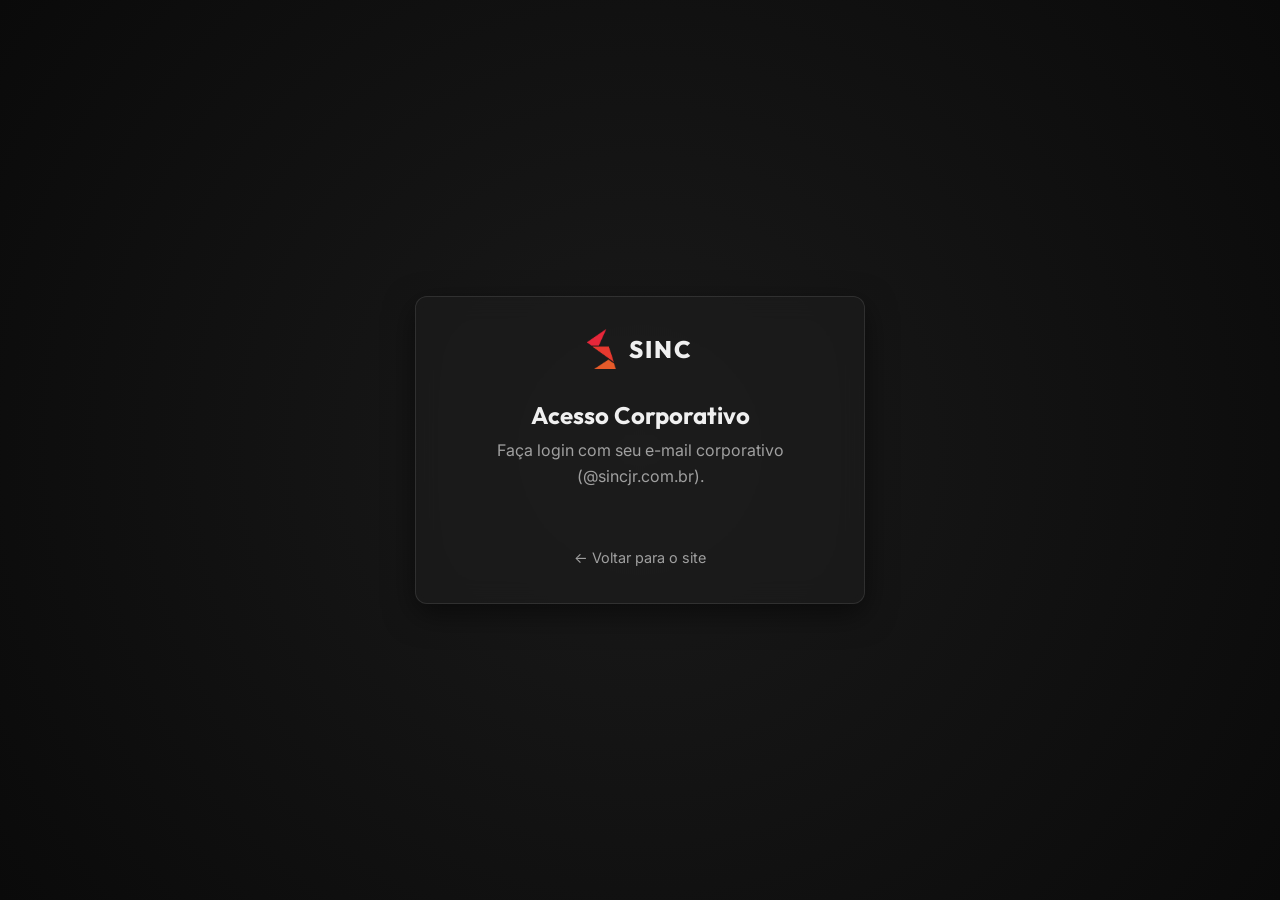
==== dashboard.html @ dfcb37e4 "Fix Tabela de horas" ====
<!DOCTYPE html>
<html lang="pt-BR">

<head>
    <meta charset="UTF-8">
    <meta name="viewport" content="width=device-width, initial-scale=1.0">
    <title>SINC - Portal Corporativo</title>

    <link rel="preconnect" href="https://fonts.googleapis.com">
    <link rel="preconnect" href="https://fonts.gstatic.com" crossorigin>
    <link
        href="https://fonts.googleapis.com/css2?family=Inter:wght@300;400;600;800&family=Outfit:wght@400;700&display=swap"
        rel="stylesheet">

    <link rel="stylesheet" href="style.css">
    <link rel="stylesheet" href="dashboard.css">
    <script src="https://accounts.google.com/gsi/client"></script>

    <!-- Favicon -->
    <link rel="icon" type="image/png" sizes="32x32" href="assets/favicon-32x32.png">
    <link rel="icon" type="image/png" sizes="16x16" href="assets/favicon-16x16.png">
    <link rel="apple-touch-icon" sizes="180x180" href="assets/apple-touch-icon.png">
</head>

<body>
    <!-- Login Overlay -->
    <div id="login-overlay" class="login-wrapper">
        <div class="glass-card login-card fade-in">
            <div class="logo-container mx-auto" style="justify-content: center; margin-bottom: 2rem;">
                <img src="assets/icone.png" alt="Logo SINC" class="logo-img"
                    onerror="this.src='https://via.placeholder.com/40'">
                <span class="logo-text">SINC</span>
            </div>
            <h2 class="text-center" style="margin-bottom: 0.5rem;">Acesso Corporativo</h2>
            <p class="text-center text-muted" style="margin-bottom: 2rem; color: var(--color-text-muted);">
                Faça login com seu e-mail corporativo (@sincjr.com.br).
            </p>

            <div class="login-buttons" style="display: flex; justify-content: center;">
                <!-- Container for Google Sign-In Button -->
                <div id="google-login-btn"></div>
            </div>
            <div id="login-error" class="login-error"
                style="display: none; color: #ff5f56; text-align: center; margin-top: 1rem;">
                Acesso restrito a e-mails @sincjr.com.br
            </div>

            <div class="return-link text-center" style="margin-top: 1.5rem;">
                <a href="index.html" style="color: var(--color-text-muted); font-size: 0.9rem;">← Voltar para o site</a>
            </div>
        </div>
    </div>

    <!-- Dashboard Content -->
    <div id="dashboard-content" class="dashboard-wrapper" style="display: none;">
        <!-- Header -->
        <header class="dash-header navbar scrolled" style="position: sticky; top: 0;">
            <div class="nav-container" style="max-width: 100%;">
                <div class="logo-container">
                    <span class="logo-text">SINC <span
                            style="color: var(--color-primary); font-weight: 300;">Workspace</span></span>
                </div>
                <div class="user-profile">
                    <span id="user-name" style="margin-right: 15px; font-weight: 500;">Usuário SINC</span>
                    <button id="logout-btn" class="btn-primary-outline"
                        style="padding: 0.4rem 1rem; font-size: 0.9rem;">Sair</button>
                </div>
            </div>
        </header>

        <!-- Main Grid -->
        <main class="dash-main container" style="max-width: 1400px; padding: 2rem;">
            <div class="dash-header-title" style="margin-bottom: 2rem;">
                <h2>Visão Geral</h2>
                <p class="text-muted">Acesso rápido às ferramentas corporativas.</p>
                <div class="divider"></div>
            </div>

            <!-- Top Layout: Calendar and Spreadsheet -->
            <div style="display: flex; gap: 2rem; margin-bottom: 2rem; flex-wrap: wrap;">
                
                <!-- Widget: Google Calendar -->
                <div class="widget-card slide-up" style="flex: 1; min-width: 300px;">
                    <div class="widget-header">
                        <h3>Agenda SINC</h3>
                    </div>
                    <div class="widget-body">
                        <!-- Iframe do Google Agenda reduzido -->
                        <iframe
                            src="https://calendar.google.com/calendar/embed?src=pt.brazilian%23holiday%40group.v.calendar.google.com&ctz=America%2FSao_Paulo"
                            style="border: 0; min-height: 400px;" width="100%" height="400" frameborder="0"
                            scrolling="no"></iframe>
                    </div>
                </div>

                <!-- Widget: Banco de Horas (Google Sheets) -->
                <div class="widget-card slide-up delay-1" style="flex: 2; min-width: 300px;">
                    <div class="widget-header">
                        <h3>Banco de Horas</h3>
                    </div>
                    <div class="widget-body" style="padding: 0;">
                        <!-- Editable Iframe -->
                        <iframe
                            src="https://docs.google.com/spreadsheets/d/1cJxP2gAjh94WthoNOPVzWhQ-OESwCH7k67aDqnLtfS0/edit?widget=true&headers=false"
                            style="border: 0; min-height: 400px; border-radius: 8px;" width="100%" height="400" frameborder="0"
                            scrolling="yes"></iframe>
                    </div>
                </div>

            </div>

            <!-- Bottom Layout -->
            <div class="dashboard-grid">

                <!-- Widget: Google Drive API -->
                <div class="widget-card slide-up delay-2" style="grid-column: 1 / -1;">
                    <div class="widget-header">
                        <div style="display: flex; align-items: center; gap: 10px;">
                            <button id="drive-back-btn" class="btn-secondary" style="display: none; padding: 0.3rem 0.6rem; font-size: 0.8rem;">← Voltar</button>
                            <h3>Arquivos Corporativos</h3>
                        </div>
                        <button id="auth-drive-btn" class="btn-primary" style="padding: 0.4rem 1rem; font-size: 0.9rem;">Sincronizar Drive</button>
                    </div>
                    <div class="widget-body" style="padding: 1.5rem;">
                        <div id="drive-files-container" class="drive-files-list">
                            <p class="text-muted text-center" style="margin-top: 2rem; margin-bottom: 2rem;">Clique em "Sincronizar Drive" para carregar os arquivos da pasta da SINC.</p>
                        </div>
                    </div>
                </div>
            </div>
        </main>
    </div>

    <!-- File Preview Modal -->
    <div id="file-preview-modal" class="modal-overlay" style="display: none;">
        <div class="modal-content glass-card">
            <div class="modal-header">
                <h3 id="modal-file-title">Visualização</h3>
                <button id="close-modal-btn" class="close-btn">&times;</button>
            </div>
            <div class="modal-body">
                <iframe id="file-preview-iframe" src="" frameborder="0" width="100%" height="100%" allow="autoplay"></iframe>
            </div>
        </div>
    </div>

    <script src="dashboard.js"></script>
</body>

</html>
---- style.css ----
:root {
    /* Color Palette */
    --color-bg: #0A0A0A;
    --color-surface: #141414;
    --color-surface-light: #1E1E1E;

    --color-primary: #ef5929;
    /* Brand Orange */
    --color-primary-hover: #b62532;
    --color-primary-light: rgba(239, 89, 41, 0.15);

    --color-gradient-1: #b62532;
    --color-gradient-2: #ef5929;
    --gradient-brand: linear-gradient(135deg, var(--color-gradient-1), var(--color-gradient-2));


    --color-text: #F0F0F0;
    --color-text-muted: #A0A0A0;

    /* Typography */
    --font-heading: 'Outfit', sans-serif;
    --font-body: 'Inter', sans-serif;

    /* Transitions */
    --transition-fast: 0.2s ease;
    --transition-normal: 0.3s ease;
    --transition-slow: 0.5s ease;
}

* {
    margin: 0;
    padding: 0;
    box-sizing: border-box;
}

html {
    scroll-behavior: smooth;
}

body {
    font-family: var(--font-body);
    background-color: var(--color-bg);
    color: var(--color-text);
    line-height: 1.6;
    overflow-x: hidden;
}

/* Typography Utilities */
h1,
h2,
h3,
h4 {
    font-family: var(--font-heading);
    font-weight: 700;
    line-height: 1.2;
}

a {
    text-decoration: none;
    color: inherit;
    transition: color var(--transition-fast);
}

.container {
    max-width: 1200px;
    margin: 0 auto;
    padding: 0 2rem;
}

.section-padding {
    padding: 6rem 0;
}

.text-center {
    text-align: center;
}

.mx-auto {
    margin-left: auto;
    margin-right: auto;
}

.w-100 {
    width: 100%;
}

/* Buttons */
.btn-primary,
.btn-secondary,
.btn-primary-outline {
    display: inline-block;
    padding: 0.8rem 1.8rem;
    border-radius: 4px;
    font-weight: 600;
    cursor: pointer;
    transition: all var(--transition-normal);
    text-align: center;
    border: none;
    font-size: 1rem;
    font-family: var(--font-body);
}

.btn-primary {
    background-color: var(--color-primary);
    color: #fff;
    box-shadow: 0 4px 15px rgba(230, 91, 42, 0.3);
}

.btn-primary:hover {
    background-color: var(--color-primary-hover);
    box-shadow: 0 6px 20px rgba(230, 91, 42, 0.5);
    transform: translateY(-2px);
}

.btn-primary-outline {
    background-color: transparent;
    color: var(--color-primary);
    border: 1px solid var(--color-primary);
}

.btn-primary-outline:hover {
    background-color: var(--color-primary);
    color: #fff;
}

.btn-secondary {
    background-color: var(--color-surface-light);
    color: var(--color-text);
}

.btn-secondary:hover {
    background-color: #2A2A2A;
    transform: translateY(-2px);
}

/* Navbar */
.navbar {
    position: fixed;
    top: 0;
    width: 100%;
    z-index: 1000;
    padding: 1rem 0;
    transition: all var(--transition-normal);
}

.navbar.scrolled {
    background: rgba(10, 10, 10, 0.85);
    backdrop-filter: blur(10px);
    -webkit-backdrop-filter: blur(10px);
    border-bottom: 1px solid rgba(255, 255, 255, 0.05);
    padding: 0.8rem 0;
}

.nav-container {
    max-width: 1200px;
    margin: 0 auto;
    padding: 0 2rem;
    display: flex;
    justify-content: space-between;
    align-items: center;
}

.logo-container {
    display: flex;
    align-items: center;
    gap: 0.8rem;
}

.logo-img {
    height: 40px;
    width: auto;
}

.logo-text {
    font-family: var(--font-heading);
    font-size: 1.5rem;
    font-weight: 800;
    letter-spacing: 2px;
    color: var(--color-text);
}

.nav-links {
    display: flex;
    gap: 2rem;
    align-items: center;
}

.nav-links a:not(.btn-primary-outline) {
    font-weight: 500;
    position: relative;
}

.nav-links a:not(.btn-primary-outline)::after {
    content: '';
    position: absolute;
    width: 0;
    height: 2px;
    bottom: -4px;
    left: 0;
    background-color: var(--color-primary);
    transition: width var(--transition-normal);
}

.nav-links a:not(.btn-primary-outline):hover::after {
    width: 100%;
}

.menu-toggle {
    display: none;
    flex-direction: column;
    gap: 5px;
    cursor: pointer;
}

.menu-toggle .bar {
    width: 25px;
    height: 2px;
    background-color: var(--color-text);
    transition: all var(--transition-fast);
}

/* Hero Section */
.hero {
    height: 100vh;
    min-height: 600px;
    display: flex;
    align-items: center;
    position: relative;
    background: var(--gradient-brand);
    overflow: hidden;
}

.hero-overlay {
    position: absolute;
    inset: 0;
    background: linear-gradient(to right, rgba(10, 10, 10, 0.95) 0%, rgba(10, 10, 10, 0.4) 100%),
        radial-gradient(circle at 70% 30%, rgba(239, 89, 41, 0.3) 0%, transparent 50%);
    z-index: 1;
}


.hero-content {
    position: relative;
    z-index: 2;
    max-width: 800px;
    padding: 0 2rem;
    margin-left: max(2rem, calc((100% - 1200px) / 2));
}

.hero h1 {
    font-size: 4.5rem;
    margin-bottom: 1rem;
}

.hero h1 span {
    color: var(--color-primary);
}

.hero p {
    font-size: 1.2rem;
    color: var(--color-text-muted);
    margin-bottom: 2.5rem;
    max-width: 600px;
}

.hero-buttons {
    display: flex;
    gap: 1rem;
}

/* Sections General */
.section-title {
    margin-bottom: 4rem;
}

.section-title h2 {
    font-size: 2.5rem;
    margin-bottom: 1rem;
}

.divider {
    height: 3px;
    width: 60px;
    background-color: var(--color-primary);
    border-radius: 2px;
}

.section-subtitle {
    color: var(--color-text-muted);
    margin-top: 1rem;
}

/* About Section */
.about-grid {
    display: grid;
    grid-template-columns: 1fr 1fr;
    gap: 4rem;
    align-items: center;
}

.about-text h3 {
    font-size: 1.8rem;
    margin-bottom: 1.5rem;
    color: var(--color-primary);
}

.about-text p {
    margin-bottom: 1.2rem;
    color: var(--color-text-muted);
}

.features-list {
    list-style: none;
    margin-top: 2rem;
}

.features-list li {
    position: relative;
    padding-left: 2rem;
    margin-bottom: 1rem;
    font-weight: 500;
}

.features-list li::before {
    content: '→';
    position: absolute;
    left: 0;
    color: var(--color-primary);
}

.glass-card {
    background: rgba(30, 30, 30, 0.5);
    backdrop-filter: blur(12px);
    border: 1px solid rgba(255, 255, 255, 0.1);
    border-radius: 12px;
    padding: 2rem;
    box-shadow: 0 10px 30px rgba(0, 0, 0, 0.5);
}

.mockup-card {
    position: relative;
    overflow: hidden;
    transform: perspective(1000px) rotateY(-5deg) rotateX(5deg);
    transition: transform var(--transition-slow);
}

.mockup-card:hover {
    transform: perspective(1000px) rotateY(0) rotateX(0);
}

.mockup-header {
    display: flex;
    gap: 8px;
    margin-bottom: 1.5rem;
}

.dot {
    width: 12px;
    height: 12px;
    border-radius: 50%;
}

.dot.red {
    background-color: #ff5f56;
}

.dot.yellow {
    background-color: #ffbd2e;
}

.dot.green {
    background-color: #27c93f;
}

.mockup-body h4 {
    margin-bottom: 1rem;
}

.mockup-line {
    height: 8px;
    background-color: var(--color-surface-light);
    border-radius: 4px;
    margin-bottom: 10px;
    width: 100%;
}

.mockup-line.short {
    width: 60%;
    margin-bottom: 2rem;
}

.mockup-stats {
    display: flex;
    gap: 1rem;
}

.stat-box {
    flex: 1;
    height: 80px;
    background-color: var(--color-surface-light);
    border-radius: 8px;
}

.stat-box.highlight {
    background-color: var(--color-primary-light);
    border: 1px solid var(--color-primary);
}

/* Services Section */
.services-section {
    background-color: var(--color-surface);
}

.services-grid {
    display: grid;
    grid-template-columns: repeat(auto-fit, minmax(300px, 1fr));
    gap: 2rem;
}

.service-card {
    background-color: var(--color-bg);
    padding: 3rem 2rem;
    border-radius: 8px;
    border: 1px solid rgba(255, 255, 255, 0.05);
    transition: all var(--transition-normal);
    position: relative;
    overflow: hidden;
}

.service-card::before {
    content: '';
    position: absolute;
    top: 0;
    left: 0;
    width: 100%;
    height: 3px;
    background-color: var(--color-primary);
    transform: scaleX(0);
    transform-origin: left;
    transition: transform var(--transition-normal);
}

.service-card:hover {
    transform: translateY(-10px);
    box-shadow: 0 10px 30px rgba(0, 0, 0, 0.3);
    border-color: rgba(230, 91, 42, 0.3);
}

.service-card:hover::before {
    transform: scaleX(1);
}

.service-icon {
    font-size: 2.5rem;
    color: var(--color-primary);
    margin-bottom: 1.5rem;
}

.service-card h3 {
    margin-bottom: 1rem;
}

.service-card p {
    color: var(--color-text-muted);
}

/* Members Section */
.members-section {
    background-color: var(--color-bg);
}

.members-grid {
    display: grid;
    grid-template-columns: repeat(auto-fill, minmax(260px, 1fr));
    gap: 2rem;
    padding: 1rem 0;
}

.member-card {
    background: var(--color-surface);
    border: 1px solid rgba(255, 255, 255, 0.05);
    border-radius: 12px;
    padding: 2.5rem 2rem;
    text-align: center;
    transition: all var(--transition-normal);
}

.member-card:hover {
    transform: translateY(-10px);
    border-color: rgba(230, 91, 42, 0.3);
    box-shadow: 0 10px 30px rgba(0, 0, 0, 0.3);
}

.member-photo-container {
    width: 140px;
    height: 140px;
    margin: 0 auto 1.5rem;
    border-radius: 50%;
    padding: 5px;
    border: 2px solid var(--color-primary-light);
    overflow: hidden;
    display: flex;
    align-items: center;
    justify-content: center;
}

.member-photo-container img {
    width: 100%;
    height: 100%;
    object-fit: cover;
    border-radius: 50%;
}


.member-photo-placeholder {
    width: 100%;
    height: 100%;
    background: var(--color-surface-light);
    border-radius: 50%;
    display: flex;
    align-items: center;
    justify-content: center;
    color: var(--color-text-muted);
    font-size: 1.5rem;
    font-weight: 700;
}

.member-info h3 {
    font-size: 1.25rem;
    margin-bottom: 0.25rem;
    font-family: var(--font-heading);
}

.member-role {
    color: var(--color-primary);
    font-size: 0.9rem;
    font-weight: 600;
    margin-bottom: 1.2rem;
}

.social-tag {
    font-size: 0.75rem;
    padding: 0.3rem 0.8rem;
    background: var(--color-primary-light);
    color: var(--color-primary);
    border-radius: 20px;
    font-weight: 700;
    text-transform: uppercase;
}

/* Contact Section */

.contact-grid {
    display: grid;
    grid-template-columns: 1fr 1fr;
    gap: 4rem;
}

.contact-info h2 {
    font-size: 2.5rem;
    margin-bottom: 1rem;
}

.contact-info p {
    color: var(--color-text-muted);
    margin-bottom: 2rem;
}

.info-item {
    margin-bottom: 1rem;
    font-size: 1.1rem;
}

.info-item strong {
    color: var(--color-primary);
}

.contact-form {
    background-color: var(--color-surface);
    padding: 2.5rem;
    border-radius: 8px;
}

.form-group {
    margin-bottom: 1.5rem;
}

.form-group label {
    display: block;
    margin-bottom: 0.5rem;
    font-weight: 500;
}

.form-group input,
.form-group textarea {
    width: 100%;
    padding: 0.8rem;
    background-color: var(--color-bg);
    border: 1px solid rgba(255, 255, 255, 0.1);
    border-radius: 4px;
    color: var(--color-text);
    font-family: var(--font-body);
    transition: border-color var(--transition-fast);
}

.form-group input:focus,
.form-group textarea:focus {
    outline: none;
    border-color: var(--color-primary);
}

/* Footer */
footer {
    background-color: var(--color-surface);
    padding: 4rem 0 2rem;
    border-top: 1px solid rgba(255, 255, 255, 0.05);
}

.footer-content {
    display: flex;
    justify-content: space-between;
    align-items: center;
    margin-bottom: 3rem;
    flex-wrap: wrap;
    gap: 2rem;
}

.footer-brand p {
    color: var(--color-text-muted);
    margin-top: 0.5rem;
}

.footer-links {
    display: flex;
    gap: 2rem;
}

.footer-links a:hover {
    color: var(--color-primary);
}

.footer-bottom {
    text-align: center;
    padding-top: 2rem;
    border-top: 1px solid rgba(255, 255, 255, 0.05);
    color: var(--color-text-muted);
    font-size: 0.9rem;
}

/* Animations */
.fade-in {
    opacity: 0;
    animation: fadeIn 1s ease forwards;
}

.slide-up {
    opacity: 0;
    transform: translateY(30px);
    transition: opacity 0.8s ease, transform 0.8s ease;
}

.slide-up.visible {
    opacity: 1;
    transform: translateY(0);
}

.delay-1 {
    animation-delay: 0.2s;
    transition-delay: 0.2s;
}

.delay-2 {
    animation-delay: 0.4s;
    transition-delay: 0.4s;
}

@keyframes fadeIn {
    from {
        opacity: 0;
    }

    to {
        opacity: 1;
    }
}

/* Responsive Design */
@media (max-width: 992px) {
    .hero h1 {
        font-size: 3.5rem;
    }

    .about-grid,
    .contact-grid {
        grid-template-columns: 1fr;
    }

    .mockup-card {
        max-width: 500px;
        margin: 0 auto;
    }
}

@media (max-width: 768px) {
    .menu-toggle {
        display: flex;
    }

    .nav-links {
        position: fixed;
        top: 70px;
        left: -100%;
        width: 100%;
        height: calc(100vh - 70px);
        background-color: var(--color-surface);
        flex-direction: column;
        justify-content: center;
        transition: left var(--transition-normal);
    }

    .nav-links.active {
        left: 0;
    }

    .hero h1 {
        font-size: 2.8rem;
    }

    .hero p {
        font-size: 1rem;
    }

    .hero-buttons {
        flex-direction: column;
    }

    .section-title h2 {
        font-size: 2rem;
    }

    .footer-content {
        flex-direction: column;
        text-align: center;
    }
}
---- dashboard.css ----
/* Dashboard Layout */
.dashboard-wrapper {
    min-height: 100vh;
    background-color: var(--color-bg);
}

.dash-header {
    background: rgba(10, 10, 10, 0.85);
    backdrop-filter: blur(10px);
    border-bottom: 1px solid rgba(255, 255, 255, 0.05);
}

.dashboard-grid {
    display: grid;
    grid-template-columns: repeat(auto-fit, minmax(300px, 1fr));
    gap: 2rem;
}

.widget-card {
    background-color: var(--color-surface);
    border-radius: 12px;
    border: 1px solid rgba(255, 255, 255, 0.05);
    overflow: hidden;
    transition: transform var(--transition-normal);
}

.widget-card:hover {
    border-color: rgba(230, 91, 42, 0.2);
}

.widget-header {
    padding: 1.5rem;
    border-bottom: 1px solid rgba(255, 255, 255, 0.05);
    display: flex;
    justify-content: space-between;
    align-items: center;
}

.widget-header h3 {
    font-size: 1.1rem;
    color: var(--color-text);
}

.widget-body {
    padding: 0;
    min-height: 200px;
}

.text-muted {
    color: var(--color-text-muted);
}

.login-wrapper {
    height: 100vh;
    display: flex;
    align-items: center;
    justify-content: center;
    background: radial-gradient(circle at center, #1a1a1a 0%, #0a0a0a 100%);
    padding: 2rem;
}

.login-card {
    max-width: 450px;
    width: 100%;
}

.hidden {
    opacity: 0;
    transition: opacity 0.5s ease;
}

.login-error {
    background: rgba(255, 95, 86, 0.1);
    padding: 0.8rem;
    border-radius: 4px;
    border: 1px solid rgba(255, 95, 86, 0.3);
}

/* Drive Files List */
.drive-files-list {
    display: flex;
    flex-direction: column;
    gap: 10px;
}

.drive-file-item {
    display: flex;
    align-items: center;
    padding: 1rem;
    background: rgba(255, 255, 255, 0.02);
    border: 1px solid rgba(255, 255, 255, 0.05);
    border-radius: 8px;
    text-decoration: none;
    transition: all var(--transition-fast);
}

.drive-file-item:hover {
    background: rgba(230, 91, 42, 0.05);
    border-color: rgba(230, 91, 42, 0.3);
    transform: translateX(5px);
}

.file-icon {
    width: 24px;
    height: 24px;
    margin-right: 15px;
    flex-shrink: 0;
}

.file-name {
    color: var(--color-text);
    font-size: 0.95rem;
    font-weight: 500;
    white-space: nowrap;
    overflow: hidden;
    text-overflow: ellipsis;
}

/* Modal Overlay */
.modal-overlay {
    position: fixed;
    top: 0;
    left: 0;
    width: 100vw;
    height: 100vh;
    background: rgba(0, 0, 0, 0.8);
    backdrop-filter: blur(5px);
    z-index: 2000;
    display: flex;
    justify-content: center;
    align-items: center;
    padding: 2rem;
}

.modal-content {
    width: 100%;
    max-width: 900px;
    height: 85vh;
    display: flex;
    flex-direction: column;
}

.modal-header {
    display: flex;
    justify-content: space-between;
    align-items: center;
    padding: 1rem 1.5rem;
    border-bottom: 1px solid rgba(255, 255, 255, 0.1);
}

.modal-header h3 {
    margin: 0;
    font-size: 1.2rem;
    color: var(--color-text);
}

.close-btn {
    background: transparent;
    border: none;
    color: var(--color-text-muted);
    font-size: 1.8rem;
    cursor: pointer;
    transition: color var(--transition-fast);
}

.close-btn:hover {
    color: #ff5f56;
}

.modal-body {
    flex: 1;
    background: #fff; /* white for document preview contrast */
    border-radius: 0 0 12px 12px;
    overflow: hidden;
}
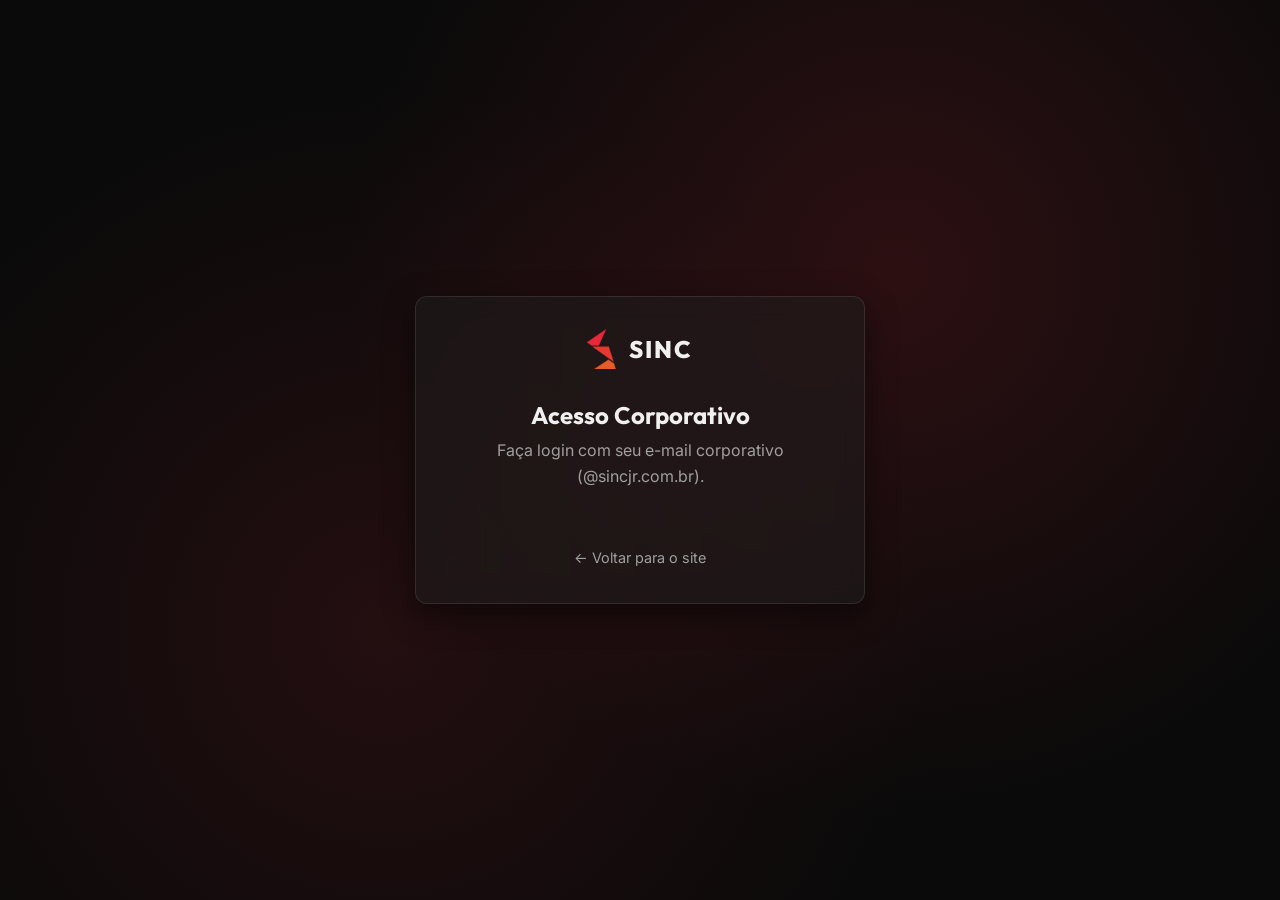
==== commit 268f1d53: "dashboard fix v1" ====
--- a/dashboard.html
+++ b/dashboard.html
@@ -58,10 +58,13 @@
             <div class="nav-container" style="max-width: 100%;">
                 <div class="logo-container">
                     <span class="logo-text">SINC <span
-                            style="color: var(--color-primary); font-weight: 300;">Workspace</span></span>
+                            style="color: var(--color-primary); font-weight: 300;">Dashboard</span></span>
                 </div>
-                <div class="user-profile">
-                    <span id="user-name" style="margin-right: 15px; font-weight: 500;">Usuário SINC</span>
+                <div class="user-profile" style="display: flex; align-items: center; gap: 1rem;">
+                    <a href="index.html" class="btn-primary-outline" style="padding: 0.4rem 1rem; font-size: 0.9rem; text-decoration: none; border-color: rgba(255,255,255,0.2); color: var(--color-text);">← Voltar ao Site</a>
+                    <span id="user-name"
+                        style="font-weight: 500; text-align: right; line-height: 1.2;">Usuário
+                        SINC</span>
                     <button id="logout-btn" class="btn-primary-outline"
                         style="padding: 0.4rem 1rem; font-size: 0.9rem;">Sair</button>
                 </div>
@@ -71,39 +74,51 @@
         <!-- Main Grid -->
         <main class="dash-main container" style="max-width: 1400px; padding: 2rem;">
             <div class="dash-header-title" style="margin-bottom: 2rem;">
-                <h2>Visão Geral</h2>
-                <p class="text-muted">Acesso rápido às ferramentas corporativas.</p>
+                <h2>Ferramentas SINC</h2>
+                <p class="text-muted">Acesso rápido às ferramentas da sinc.</p>
                 <div class="divider"></div>
             </div>
 
             <!-- Top Layout: Calendar and Spreadsheet -->
             <div style="display: flex; gap: 2rem; margin-bottom: 2rem; flex-wrap: wrap;">
-                
+
                 <!-- Widget: Google Calendar -->
                 <div class="widget-card slide-up" style="flex: 1; min-width: 300px;">
                     <div class="widget-header">
-                        <h3>Agenda SINC</h3>
+                        <h3>Calendário</h3>
                     </div>
                     <div class="widget-body">
                         <!-- Iframe do Google Agenda reduzido -->
                         <iframe
-                            src="https://calendar.google.com/calendar/embed?src=pt.brazilian%23holiday%40group.v.calendar.google.com&ctz=America%2FSao_Paulo"
-                            style="border: 0; min-height: 400px;" width="100%" height="400" frameborder="0"
-                            scrolling="no"></iframe>
+                            src="https://calendar.google.com/calendar/embed?height=400&wkst=1&ctz=America%2FSao_Paulo&showPrint=0&title=Agenda%20SINC&showTz=0&src=Y19jZjg5NWYxMjhmNjE2YzZkODA1NWQ3MDk4ZTg1NjM0MDIwMmM0NThjMWQ1MjcxNTE1ZmIwNWNiN2FhMjY4OGNiQGdyb3VwLmNhbGVuZGFyLmdvb2dsZS5jb20&color=%23d50000"
+                            style="border: 0; min-height: 400px; border-radius: 8px;" width="100%" height="400"
+                            frameborder="0" scrolling="no"></iframe>
                     </div>
                 </div>
 
                 <!-- Widget: Banco de Horas (Google Sheets) -->
                 <div class="widget-card slide-up delay-1" style="flex: 2; min-width: 300px;">
-                    <div class="widget-header">
-                        <h3>Banco de Horas</h3>
+                    <div class="widget-header"
+                        style="display: flex; justify-content: space-between; align-items: center;">
+                        <h3>Planilha de Horas</h3>
+                        <a href="https://docs.google.com/spreadsheets/d/1cJxP2gAjh94WthoNOPVzWhQ-OESwCH7k67aDqnLtfS0/edit"
+                            target="_blank" class="btn-primary-outline"
+                            style="padding: 0.3rem 0.8rem; font-size: 0.8rem; text-decoration: none; display: flex; align-items: center; gap: 5px;">
+                            <svg viewBox="0 0 24 24" width="14" height="14" stroke="currentColor" stroke-width="2"
+                                fill="none" stroke-linecap="round" stroke-linejoin="round">
+                                <path d="M18 13v6a2 2 0 0 1-2 2H5a2 2 0 0 1-2-2V8a2 2 0 0 1 2-2h6"></path>
+                                <polyline points="15 3 21 3 21 9"></polyline>
+                                <line x1="10" y1="14" x2="21" y2="3"></line>
+                            </svg>
+                            Abrir Planilha
+                        </a>
                     </div>
-                    <div class="widget-body" style="padding: 0;">
-                        <!-- Editable Iframe -->
+                    <div class="widget-body" style="padding: 0;" id="sheet-widget-body">
+                        <!-- Editable Iframe (Forced Dark Mode via CSS Filter) -->
                         <iframe
                             src="https://docs.google.com/spreadsheets/d/1cJxP2gAjh94WthoNOPVzWhQ-OESwCH7k67aDqnLtfS0/edit?widget=true&headers=false"
-                            style="border: 0; min-height: 400px; border-radius: 8px;" width="100%" height="400" frameborder="0"
-                            scrolling="yes"></iframe>
+                            style="border: 0; min-height: 400px; border-radius: 8px; filter: invert(0.9) hue-rotate(180deg) contrast(1.1);"
+                            width="100%" height="400" frameborder="0" scrolling="yes"></iframe>
                     </div>
                 </div>
 
@@ -116,14 +131,31 @@
                 <div class="widget-card slide-up delay-2" style="grid-column: 1 / -1;">
                     <div class="widget-header">
                         <div style="display: flex; align-items: center; gap: 10px;">
-                            <button id="drive-back-btn" class="btn-secondary" style="display: none; padding: 0.3rem 0.6rem; font-size: 0.8rem;">← Voltar</button>
-                            <h3>Arquivos Corporativos</h3>
+                            <button id="drive-back-btn" class="btn-secondary"
+                                style="display: none; padding: 0.3rem 0.6rem; font-size: 0.8rem;">← Voltar</button>
+                            <h3>Google Drive</h3>
                         </div>
-                        <button id="auth-drive-btn" class="btn-primary" style="padding: 0.4rem 1rem; font-size: 0.9rem;">Sincronizar Drive</button>
+                        <button id="auth-drive-btn" class="btn-primary"
+                            style="padding: 0.4rem 1rem; font-size: 0.9rem;">Sincronizar Drive</button>
                     </div>
                     <div class="widget-body" style="padding: 1.5rem;">
                         <div id="drive-files-container" class="drive-files-list">
-                            <p class="text-muted text-center" style="margin-top: 2rem; margin-bottom: 2rem;">Clique em "Sincronizar Drive" para carregar os arquivos da pasta da SINC.</p>
+                            <p class="text-muted text-center" style="margin-top: 2rem; margin-bottom: 2rem;">Clique em
+                                "Sincronizar Drive" para carregar os arquivos da pasta da SINC.</p>
+                        </div>
+                        <div
+                            style="display: flex; justify-content: flex-end; margin-top: 15px; padding-top: 15px; border-top: 1px solid rgba(255,255,255,0.05);">
+                            <a href="https://drive.google.com/drive/folders/0B_pfgOzEMjWhWUh6ZFVLMnFlTDg"
+                                target="_blank" class="btn-primary-outline"
+                                style="padding: 0.3rem 0.8rem; font-size: 0.8rem; text-decoration: none; display: flex; align-items: center; gap: 5px;">
+                                <svg viewBox="0 0 24 24" width="14" height="14" stroke="currentColor" stroke-width="2"
+                                    fill="none" stroke-linecap="round" stroke-linejoin="round">
+                                    <path d="M18 13v6a2 2 0 0 1-2 2H5a2 2 0 0 1-2-2V8a2 2 0 0 1 2-2h6"></path>
+                                    <polyline points="15 3 21 3 21 9"></polyline>
+                                    <line x1="10" y1="14" x2="21" y2="3"></line>
+                                </svg>
+                                Abrir Drive
+                            </a>
                         </div>
                     </div>
                 </div>
@@ -139,7 +171,8 @@
                 <button id="close-modal-btn" class="close-btn">&times;</button>
             </div>
             <div class="modal-body">
-                <iframe id="file-preview-iframe" src="" frameborder="0" width="100%" height="100%" allow="autoplay"></iframe>
+                <iframe id="file-preview-iframe" src="" frameborder="0" width="100%" height="100%"
+                    allow="autoplay"></iframe>
             </div>
         </div>
     </div>
--- a/style.css
+++ b/style.css
@@ -4,13 +4,13 @@
     --color-surface: #141414;
     --color-surface-light: #1E1E1E;
 
-    --color-primary: #ef5929;
-    /* Brand Orange */
-    --color-primary-hover: #b62532;
-    --color-primary-light: rgba(239, 89, 41, 0.15);
+    --color-primary: #b62532;
+    /* Brand Red */
+    --color-primary-hover: #8c1b25;
+    --color-primary-light: rgba(182, 37, 50, 0.15);
 
     --color-gradient-1: #b62532;
-    --color-gradient-2: #ef5929;
+    --color-gradient-2: #8c1b25;
     --gradient-brand: linear-gradient(135deg, var(--color-gradient-1), var(--color-gradient-2));
 
 
@@ -103,12 +103,12 @@
 .btn-primary {
     background-color: var(--color-primary);
     color: #fff;
-    box-shadow: 0 4px 15px rgba(230, 91, 42, 0.3);
+    box-shadow: 0 4px 15px rgba(182, 37, 50, 0.3);
 }
 
 .btn-primary:hover {
     background-color: var(--color-primary-hover);
-    box-shadow: 0 6px 20px rgba(230, 91, 42, 0.5);
+    box-shadow: 0 6px 20px rgba(182, 37, 50, 0.5);
     transform: translateY(-2px);
 }
 
@@ -234,7 +234,7 @@
     position: absolute;
     inset: 0;
     background: linear-gradient(to right, rgba(10, 10, 10, 0.95) 0%, rgba(10, 10, 10, 0.4) 100%),
-        radial-gradient(circle at 70% 30%, rgba(239, 89, 41, 0.3) 0%, transparent 50%);
+        radial-gradient(circle at 70% 30%, rgba(182, 37, 50, 0.3) 0%, transparent 50%);
     z-index: 1;
 }
 
@@ -443,7 +443,7 @@
 .service-card:hover {
     transform: translateY(-10px);
     box-shadow: 0 10px 30px rgba(0, 0, 0, 0.3);
-    border-color: rgba(230, 91, 42, 0.3);
+    border-color: rgba(182, 37, 50, 0.3);
 }
 
 .service-card:hover::before {
@@ -470,13 +470,16 @@
 }
 
 .members-grid {
-    display: grid;
-    grid-template-columns: repeat(auto-fill, minmax(260px, 1fr));
+    display: flex;
+    flex-wrap: wrap;
+    justify-content: center;
     gap: 2rem;
     padding: 1rem 0;
 }
 
 .member-card {
+    flex: 0 1 240px;
+    width: 100%;
     background: var(--color-surface);
     border: 1px solid rgba(255, 255, 255, 0.05);
     border-radius: 12px;
@@ -487,8 +490,24 @@
 
 .member-card:hover {
     transform: translateY(-10px);
-    border-color: rgba(230, 91, 42, 0.3);
+    border-color: rgba(182, 37, 50, 0.3);
     box-shadow: 0 10px 30px rgba(0, 0, 0, 0.3);
+}
+
+.member-photo-link {
+    display: block;
+    cursor: pointer;
+    text-decoration: none;
+}
+
+.member-photo-link .member-photo-container {
+    transition: transform var(--transition-fast), border-color var(--transition-fast), box-shadow var(--transition-fast);
+}
+
+.member-photo-link:hover .member-photo-container {
+    transform: scale(1.08);
+    border-color: var(--color-primary);
+    box-shadow: 0 0 20px var(--color-primary-light);
 }
 
 .member-photo-container {
--- a/dashboard.css
+++ b/dashboard.css
@@ -2,6 +2,9 @@
 .dashboard-wrapper {
     min-height: 100vh;
     background-color: var(--color-bg);
+    background-image: 
+        radial-gradient(circle at 30% 70%, rgba(182, 37, 50, 0.15) 0%, transparent 50%),
+        radial-gradient(circle at 70% 30%, rgba(182, 37, 50, 0.2) 0%, transparent 50%);
 }
 
 .dash-header {
@@ -25,7 +28,7 @@
 }
 
 .widget-card:hover {
-    border-color: rgba(230, 91, 42, 0.2);
+    border-color: rgba(182, 37, 50, 0.3);
 }
 
 .widget-header {
@@ -55,7 +58,10 @@
     display: flex;
     align-items: center;
     justify-content: center;
-    background: radial-gradient(circle at center, #1a1a1a 0%, #0a0a0a 100%);
+    background-color: var(--color-bg);
+    background-image: 
+        radial-gradient(circle at 30% 70%, rgba(182, 37, 50, 0.15) 0%, transparent 50%),
+        radial-gradient(circle at 70% 30%, rgba(182, 37, 50, 0.2) 0%, transparent 50%);
     padding: 2rem;
 }
 
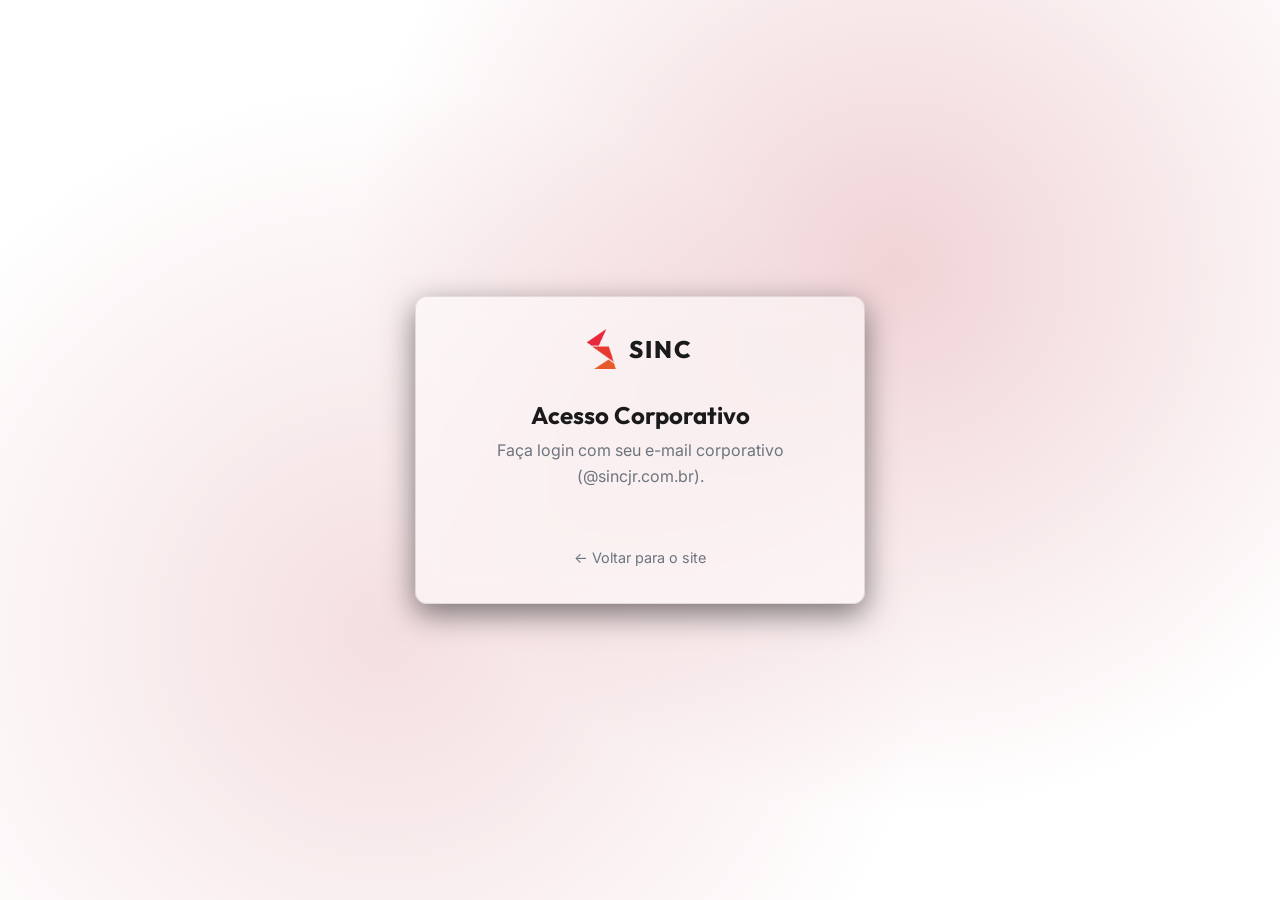
==== commit 81e41d36: "day & night mode" ====
--- a/dashboard.html
+++ b/dashboard.html
@@ -12,14 +12,19 @@
         href="https://fonts.googleapis.com/css2?family=Inter:wght@300;400;600;800&family=Outfit:wght@400;700&display=swap"
         rel="stylesheet">
 
-    <link rel="stylesheet" href="style.css">
-    <link rel="stylesheet" href="dashboard.css">
+    <link rel="stylesheet" href="style.css?v=2">
+    <link rel="stylesheet" href="dashboard.css?v=2">
     <script src="https://accounts.google.com/gsi/client"></script>
 
     <!-- Favicon -->
     <link rel="icon" type="image/png" sizes="32x32" href="assets/favicon-32x32.png">
     <link rel="icon" type="image/png" sizes="16x16" href="assets/favicon-16x16.png">
     <link rel="apple-touch-icon" sizes="180x180" href="assets/apple-touch-icon.png">
+    <script>
+        if (localStorage.getItem('theme') === 'dark') {
+            document.documentElement.setAttribute('data-theme', 'dark');
+        }
+    </script>
 </head>
 
 <body>
@@ -60,8 +65,13 @@
                     <span class="logo-text">SINC <span
                             style="color: var(--color-primary); font-weight: 300;">Dashboard</span></span>
                 </div>
-                <div class="user-profile" style="display: flex; align-items: center; gap: 1rem;">
-                    <a href="index.html" class="btn-primary-outline" style="padding: 0.4rem 1rem; font-size: 0.9rem; text-decoration: none; border-color: rgba(255,255,255,0.2); color: var(--color-text);">← Voltar ao Site</a>
+                                <div class="user-profile" style="display: flex; align-items: center; gap: 1rem;">
+                    <button id="theme-toggle" class="theme-toggle-btn" aria-label="Alternar tema" style="margin:0;">
+                        <svg id="theme-icon" xmlns="http://www.w3.org/2000/svg" width="20" height="20" viewBox="0 0 24 24" fill="none" stroke="currentColor" stroke-width="2" stroke-linecap="round" stroke-linejoin="round">
+                            <path d="M21 12.79A9 9 0 1 1 11.21 3 7 7 0 0 0 21 12.79z"></path>
+                        </svg>
+                    </button>
+                    <a href="index.html" class="btn-primary-outline" style="padding: 0.4rem 1rem; font-size: 0.9rem; text-decoration: none; border-color: var(--input-border); color: var(--color-text);">← Voltar ao Site</a>
                     <span id="user-name"
                         style="font-weight: 500; text-align: right; line-height: 1.2;">Usuário
                         SINC</span>
@@ -144,7 +154,7 @@
                                 "Sincronizar Drive" para carregar os arquivos da pasta da SINC.</p>
                         </div>
                         <div
-                            style="display: flex; justify-content: flex-end; margin-top: 15px; padding-top: 15px; border-top: 1px solid rgba(255,255,255,0.05);">
+                            style="display: flex; justify-content: flex-end; margin-top: 15px; padding-top: 15px; border-top: 1px solid var(--footer-border);">
                             <a href="https://drive.google.com/drive/folders/0B_pfgOzEMjWhWUh6ZFVLMnFlTDg"
                                 target="_blank" class="btn-primary-outline"
                                 style="padding: 0.3rem 0.8rem; font-size: 0.8rem; text-decoration: none; display: flex; align-items: center; gap: 5px;">
--- a/style.css
+++ b/style.css
@@ -1,22 +1,31 @@
 :root {
-    /* Color Palette */
-    --color-bg: #0A0A0A;
-    --color-surface: #141414;
-    --color-surface-light: #1E1E1E;
+    /* Day Mode (Default) */
+    --color-bg: #FFFFFF;
+    --color-surface: #F8F9FA;
+    --color-surface-light: #E9ECEF;
 
     --color-primary: #b62532;
-    /* Brand Red */
     --color-primary-hover: #8c1b25;
-    --color-primary-light: rgba(182, 37, 50, 0.15);
+    --color-primary-rgb: 182, 37, 50;
+    --color-primary-light: rgba(var(--color-primary-rgb), 0.15);
 
     --color-gradient-1: #b62532;
     --color-gradient-2: #8c1b25;
     --gradient-brand: linear-gradient(135deg, var(--color-gradient-1), var(--color-gradient-2));
 
-
-    --color-text: #F0F0F0;
-    --color-text-muted: #A0A0A0;
-
+    --color-text: #1A1A1A;
+    --color-text-muted: #6C757D;
+
+    --nav-bg: rgba(255, 255, 255, 0.85);
+    --nav-border: rgba(0, 0, 0, 0.05);
+    --hero-overlay: linear-gradient(to right, rgba(255, 255, 255, 0.95) 0%, rgba(255, 255, 255, 0.4) 100%), radial-gradient(circle at 70% 30%, rgba(var(--color-primary-rgb), 0.1) 0%, transparent 50%);
+    --glass-bg: rgba(255, 255, 255, 0.5);
+    --glass-border: rgba(0, 0, 0, 0.1);
+    --card-border: rgba(0, 0, 0, 0.05);
+    --input-border: rgba(0, 0, 0, 0.1);
+    --footer-border: rgba(0, 0, 0, 0.05);
+    --case-card-bg: linear-gradient(135deg, #F8F9FA 0%, #FFFFFF 100%);
+    
     /* Typography */
     --font-heading: 'Outfit', sans-serif;
     --font-body: 'Inter', sans-serif;
@@ -25,6 +34,35 @@
     --transition-fast: 0.2s ease;
     --transition-normal: 0.3s ease;
     --transition-slow: 0.5s ease;
+}
+
+[data-theme="dark"] {
+    /* Night Mode (Option) */
+    --color-bg: #0A0A0A;
+    --color-surface: #141414;
+    --color-surface-light: #1E1E1E;
+
+    --color-primary: #e65b2a;
+    --color-primary-hover: #cc4d20;
+    --color-primary-rgb: 230, 91, 42;
+    --color-primary-light: rgba(var(--color-primary-rgb), 0.15);
+
+    --color-gradient-1: #e65b2a;
+    --color-gradient-2: #cc4d20;
+    --gradient-brand: linear-gradient(135deg, var(--color-gradient-1), var(--color-gradient-2));
+
+    --color-text: #F0F0F0;
+    --color-text-muted: #A0A0A0;
+
+    --nav-bg: rgba(10, 10, 10, 0.85);
+    --nav-border: rgba(255, 255, 255, 0.05);
+    --hero-overlay: linear-gradient(to right, rgba(10, 10, 10, 0.95) 0%, rgba(10, 10, 10, 0.4) 100%), radial-gradient(circle at 70% 30%, rgba(var(--color-primary-rgb), 0.3) 0%, transparent 50%);
+    --glass-bg: rgba(30, 30, 30, 0.5);
+    --glass-border: rgba(255, 255, 255, 0.1);
+    --card-border: rgba(255, 255, 255, 0.05);
+    --input-border: rgba(255, 255, 255, 0.1);
+    --footer-border: rgba(255, 255, 255, 0.05);
+    --case-card-bg: linear-gradient(135deg, #1A1A1A 0%, #111111 100%);
 }
 
 * {
@@ -103,12 +141,12 @@
 .btn-primary {
     background-color: var(--color-primary);
     color: #fff;
-    box-shadow: 0 4px 15px rgba(182, 37, 50, 0.3);
+    box-shadow: 0 4px 15px rgba(var(--color-primary-rgb), 0.3);
 }
 
 .btn-primary:hover {
     background-color: var(--color-primary-hover);
-    box-shadow: 0 6px 20px rgba(182, 37, 50, 0.5);
+    box-shadow: 0 6px 20px rgba(var(--color-primary-rgb), 0.5);
     transform: translateY(-2px);
 }
 
@@ -144,10 +182,10 @@
 }
 
 .navbar.scrolled {
-    background: rgba(10, 10, 10, 0.85);
+    background: var(--nav-bg);
     backdrop-filter: blur(10px);
     -webkit-backdrop-filter: blur(10px);
-    border-bottom: 1px solid rgba(255, 255, 255, 0.05);
+    border-bottom: 1px solid var(--nav-border);
     padding: 0.8rem 0;
 }
 
@@ -233,8 +271,7 @@
 .hero-overlay {
     position: absolute;
     inset: 0;
-    background: linear-gradient(to right, rgba(10, 10, 10, 0.95) 0%, rgba(10, 10, 10, 0.4) 100%),
-        radial-gradient(circle at 70% 30%, rgba(182, 37, 50, 0.3) 0%, transparent 50%);
+    background: var(--hero-overlay);
     z-index: 1;
 }
 
@@ -329,9 +366,9 @@
 }
 
 .glass-card {
-    background: rgba(30, 30, 30, 0.5);
+    background: var(--glass-bg);
     backdrop-filter: blur(12px);
-    border: 1px solid rgba(255, 255, 255, 0.1);
+    border: 1px solid var(--glass-border);
     border-radius: 12px;
     padding: 2rem;
     box-shadow: 0 10px 30px rgba(0, 0, 0, 0.5);
@@ -421,7 +458,7 @@
     background-color: var(--color-bg);
     padding: 3rem 2rem;
     border-radius: 8px;
-    border: 1px solid rgba(255, 255, 255, 0.05);
+    border: 1px solid var(--card-border);
     transition: all var(--transition-normal);
     position: relative;
     overflow: hidden;
@@ -443,7 +480,7 @@
 .service-card:hover {
     transform: translateY(-10px);
     box-shadow: 0 10px 30px rgba(0, 0, 0, 0.3);
-    border-color: rgba(182, 37, 50, 0.3);
+    border-color: rgba(var(--color-primary-rgb), 0.3);
 }
 
 .service-card:hover::before {
@@ -481,7 +518,7 @@
     flex: 0 1 240px;
     width: 100%;
     background: var(--color-surface);
-    border: 1px solid rgba(255, 255, 255, 0.05);
+    border: 1px solid var(--card-border);
     border-radius: 12px;
     padding: 2.5rem 2rem;
     text-align: center;
@@ -490,7 +527,7 @@
 
 .member-card:hover {
     transform: translateY(-10px);
-    border-color: rgba(182, 37, 50, 0.3);
+    border-color: rgba(var(--color-primary-rgb), 0.3);
     box-shadow: 0 10px 30px rgba(0, 0, 0, 0.3);
 }
 
@@ -615,13 +652,17 @@
     width: 100%;
     padding: 0.8rem;
     background-color: var(--color-bg);
-    border: 1px solid rgba(255, 255, 255, 0.1);
+    border: 1px solid var(--glass-border);
     border-radius: 4px;
     color: var(--color-text);
     font-family: var(--font-body);
     transition: border-color var(--transition-fast);
 }
 
+.form-group textarea {
+    resize: none;
+}
+
 .form-group input:focus,
 .form-group textarea:focus {
     outline: none;
@@ -632,7 +673,7 @@
 footer {
     background-color: var(--color-surface);
     padding: 4rem 0 2rem;
-    border-top: 1px solid rgba(255, 255, 255, 0.05);
+    border-top: 1px solid var(--footer-border);
 }
 
 .footer-content {
@@ -661,7 +702,7 @@
 .footer-bottom {
     text-align: center;
     padding-top: 2rem;
-    border-top: 1px solid rgba(255, 255, 255, 0.05);
+    border-top: 1px solid var(--footer-border);
     color: var(--color-text-muted);
     font-size: 0.9rem;
 }
@@ -761,4 +802,22 @@
         flex-direction: column;
         text-align: center;
     }
-}+}
+.theme-toggle-btn {
+    background: transparent;
+    border: none;
+    color: var(--color-text);
+    cursor: pointer;
+    display: flex;
+    align-items: center;
+    justify-content: center;
+    padding: 0.5rem;
+    border-radius: 50%;
+    transition: all var(--transition-fast);
+    margin-left: auto;
+}
+
+.theme-toggle-btn:hover {
+    background: var(--color-surface-light);
+    color: var(--color-primary);
+}
--- a/dashboard.css
+++ b/dashboard.css
@@ -3,14 +3,14 @@
     min-height: 100vh;
     background-color: var(--color-bg);
     background-image: 
-        radial-gradient(circle at 30% 70%, rgba(182, 37, 50, 0.15) 0%, transparent 50%),
-        radial-gradient(circle at 70% 30%, rgba(182, 37, 50, 0.2) 0%, transparent 50%);
+        radial-gradient(circle at 30% 70%, rgba(var(--color-primary-rgb), 0.15) 0%, transparent 50%),
+        radial-gradient(circle at 70% 30%, rgba(var(--color-primary-rgb), 0.2) 0%, transparent 50%);
 }
 
 .dash-header {
-    background: rgba(10, 10, 10, 0.85);
+    background: var(--nav-bg);
     backdrop-filter: blur(10px);
-    border-bottom: 1px solid rgba(255, 255, 255, 0.05);
+    border-bottom: 1px solid var(--nav-border);
 }
 
 .dashboard-grid {
@@ -22,18 +22,18 @@
 .widget-card {
     background-color: var(--color-surface);
     border-radius: 12px;
-    border: 1px solid rgba(255, 255, 255, 0.05);
+    border: 1px solid var(--card-border);
     overflow: hidden;
     transition: transform var(--transition-normal);
 }
 
 .widget-card:hover {
-    border-color: rgba(182, 37, 50, 0.3);
+    border-color: rgba(var(--color-primary-rgb), 0.3);
 }
 
 .widget-header {
     padding: 1.5rem;
-    border-bottom: 1px solid rgba(255, 255, 255, 0.05);
+    border-bottom: 1px solid var(--nav-border);
     display: flex;
     justify-content: space-between;
     align-items: center;
@@ -60,8 +60,8 @@
     justify-content: center;
     background-color: var(--color-bg);
     background-image: 
-        radial-gradient(circle at 30% 70%, rgba(182, 37, 50, 0.15) 0%, transparent 50%),
-        radial-gradient(circle at 70% 30%, rgba(182, 37, 50, 0.2) 0%, transparent 50%);
+        radial-gradient(circle at 30% 70%, rgba(var(--color-primary-rgb), 0.15) 0%, transparent 50%),
+        radial-gradient(circle at 70% 30%, rgba(var(--color-primary-rgb), 0.2) 0%, transparent 50%);
     padding: 2rem;
 }
 
@@ -93,16 +93,16 @@
     display: flex;
     align-items: center;
     padding: 1rem;
-    background: rgba(255, 255, 255, 0.02);
-    border: 1px solid rgba(255, 255, 255, 0.05);
+    background: var(--color-surface-light);
+    border: 1px solid var(--card-border);
     border-radius: 8px;
     text-decoration: none;
     transition: all var(--transition-fast);
 }
 
 .drive-file-item:hover {
-    background: rgba(230, 91, 42, 0.05);
-    border-color: rgba(230, 91, 42, 0.3);
+    background: rgba(var(--color-primary-rgb), 0.05);
+    border-color: rgba(var(--color-primary-rgb), 0.3);
     transform: translateX(5px);
 }
 
@@ -151,7 +151,7 @@
     justify-content: space-between;
     align-items: center;
     padding: 1rem 1.5rem;
-    border-bottom: 1px solid rgba(255, 255, 255, 0.1);
+    border-bottom: 1px solid var(--glass-border);
 }
 
 .modal-header h3 {
